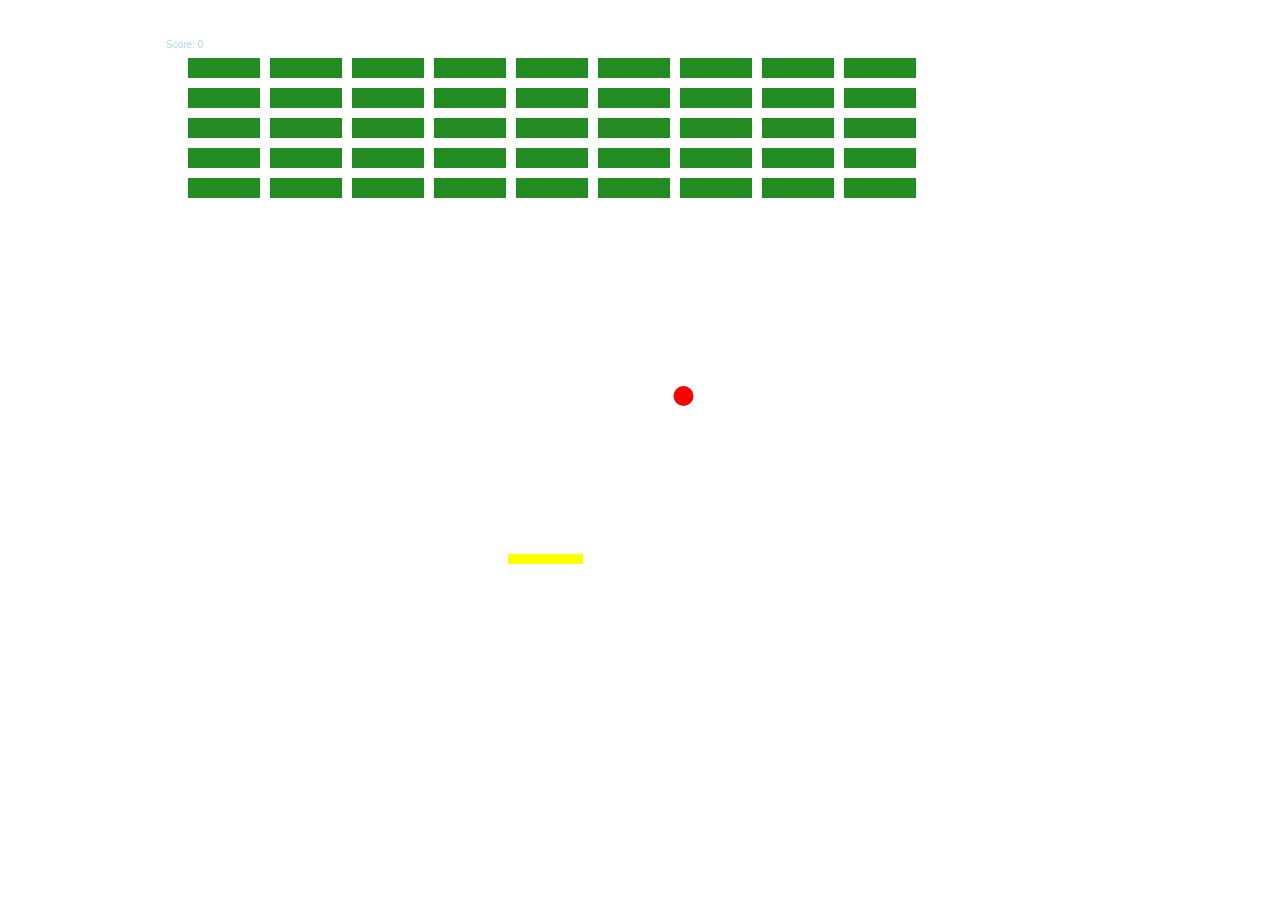
==== index.html @ 505b6ee0 "made changes to the paddle and adjusted chuck to fit the canvas" ====
<!DOCTYPE html>
<html>
  <head>
    <meta charset="utf-8">
    <title></title>
  </head>
  <link rel="stylesheet" type="text/css" href="style.css">

  <canvas id="myCanvas" height="536" width="775"></canvas>
  <body>


 <embed  src="audio/What Is Love 8 Bit Universe.mp3" autostart ="true" loop ="true" hidden="true" >

    <script src="main.js">

    </script>

  </body>
</html>
---- style.css ----
canvas {
  background-image: url(http://cdn.business2community.com/wp-content/uploads/2016/03/Vd3MJo.jpg);
  margin-top: 20px;
  margin-left: 150px;
  padding-bottom: 15px;
 }
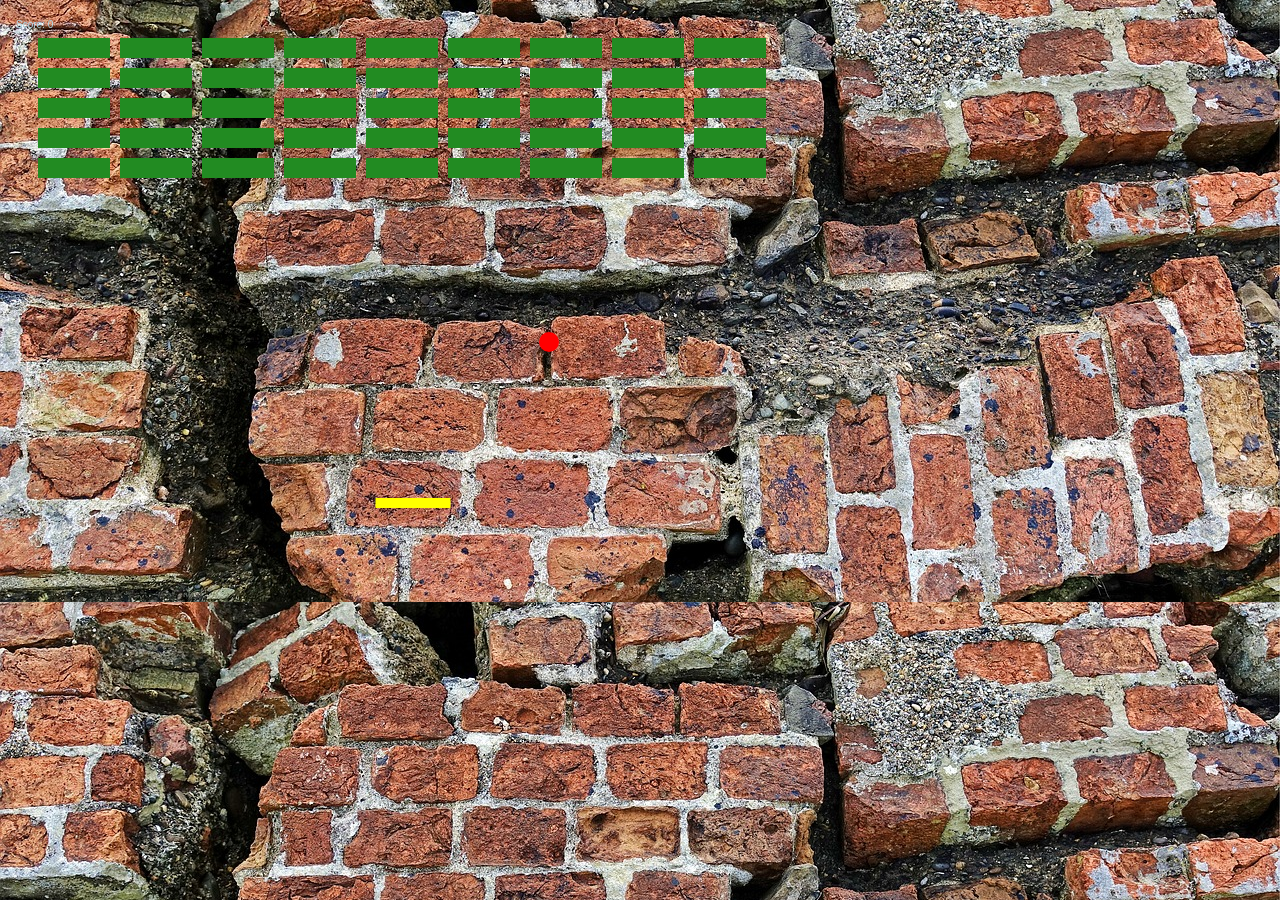
==== commit 5d0b903a: "added html page for start page" ====
--- a/index.html
+++ b/index.html
@@ -6,10 +6,11 @@
   </head>
   <link rel="stylesheet" type="text/css" href="style.css">
 
-  <canvas id="myCanvas" height="536" width="775"></canvas>
+
   <body>
-
-
+<div class="game">
+    <canvas id="myCanvas" height="500" width="810"></canvas>
+</div>
  <embed  src="audio/What Is Love 8 Bit Universe.mp3" autostart ="true" loop ="true" hidden="true" >
 
     <script src="main.js">
--- a/style.css
+++ b/style.css
@@ -1,6 +1,53 @@
-canvas {
+/*canvas {
   background-image: url(http://cdn.business2community.com/wp-content/uploads/2016/03/Vd3MJo.jpg);
-  margin-top: 20px;
-  margin-left: 150px;
-  padding-bottom: 15px;
- }
+}*/
+
+body {
+  background-image: url(images/Collapse-Ruin-Wall-Decay-Broken-Brickwork-Brick-2205882.jpg);
+  background-size: cover;
+  background-position: center;
+
+}
+
+.startScreen {
+  display: block;
+  background-image: url(https://encrypted-tbn3.gstatic.com/images?q=tbn:ANd9GcREHrU7MtNx33zAf3CcZvXi7wKCN8qgyMPZiJ2XVTwuwIaXbwxN7Q);
+  background-repeat: no-repeat;
+
+
+}
+
+#game {
+  display: hidden;
+}
+
+#button {
+  border: black solid 5px;
+  color: red;
+  width: 60px;
+  height: 30px;
+  font-size: 25px;
+  font-weight: 600;
+  padding-left: 30px;
+  padding-right: 30px;
+  padding-top: 10px;
+  padding-bottom: 5px;
+  text-decoration: none;
+  background-color: yellow;
+  border-radius: 25%;
+  position:absolute;
+  transition: .5s ease;
+  top: 60%;
+  left: 50%;
+}
+
+
+
+h1 {
+  color: yellow;
+  text-shadow: -5px 0 black, 0 5px black, 5px 0 black, 0 -5px black;
+  font-size: 50px;
+  text-align: center;
+  margin: 10% auto;
+  line-height: 1px;
+}
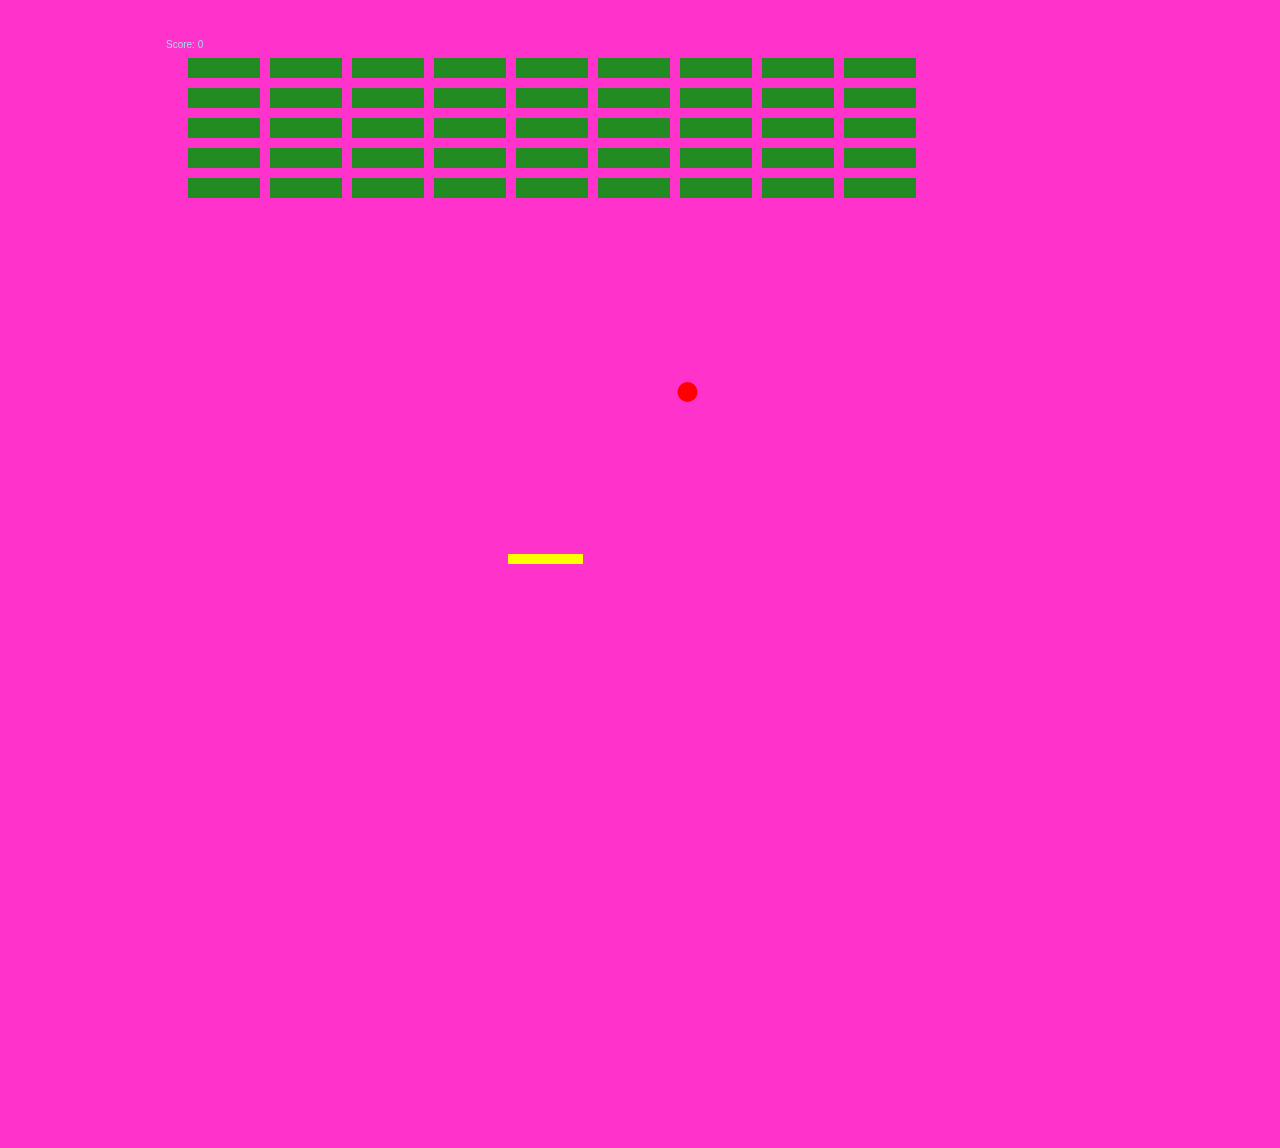
==== commit 08ebd4d5: "added starter page" ====
--- a/index.html
+++ b/index.html
@@ -5,6 +5,9 @@
     <title></title>
   </head>
   <link rel="stylesheet" type="text/css" href="style.css">
+
+  <canvas id="myCanvas" height="536" width="775"></canvas>
+  <body>
 
 
   <body>
--- a/style.css
+++ b/style.css
@@ -1,9 +1,5 @@
-/*canvas {
-  background-image: url(http://cdn.business2community.com/wp-content/uploads/2016/03/Vd3MJo.jpg);
-}*/
-
-body {
-  background-image: url(images/Collapse-Ruin-Wall-Decay-Broken-Brickwork-Brick-2205882.jpg);
+.coverpage {
+  background- image: url(images/Collapse-Ruin-Wall-Decay-Broken-Brickwork-Brick-2205882.jpg);
   background-size: cover;
   background-position: center;
 
@@ -50,4 +46,17 @@
   text-align: center;
   margin: 10% auto;
   line-height: 1px;
+
 }
+
+body{
+  background-color: #ff33cc;
+}
+
+
+canvas {
+  background-image: url(http://cdn.business2community.com/wp-content/uploads/2016/03/Vd3MJo.jpg);
+  margin-top: 20px;
+  margin-left: 150px;
+  padding-bottom: 15px;
+ }
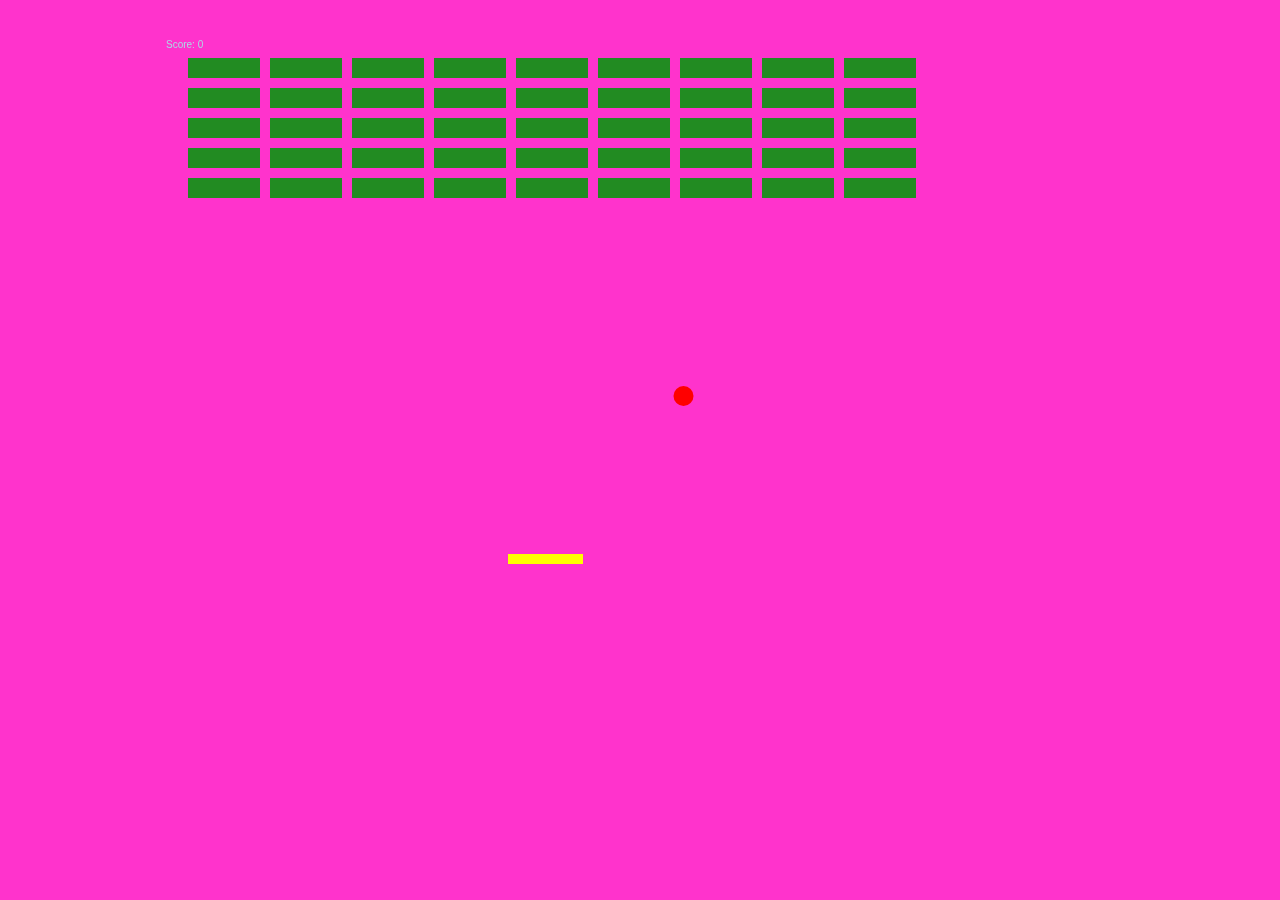
==== commit 5a7372f7: "should be all done" ====
--- a/index.html
+++ b/index.html
@@ -10,13 +10,10 @@
   <body>
 
 
-  <body>
-<div class="game">
-    <canvas id="myCanvas" height="500" width="810"></canvas>
-</div>
  <embed  src="audio/What Is Love 8 Bit Universe.mp3" autostart ="true" loop ="true" hidden="true" >
 
     <script src="main.js">
+
 
     </script>
 
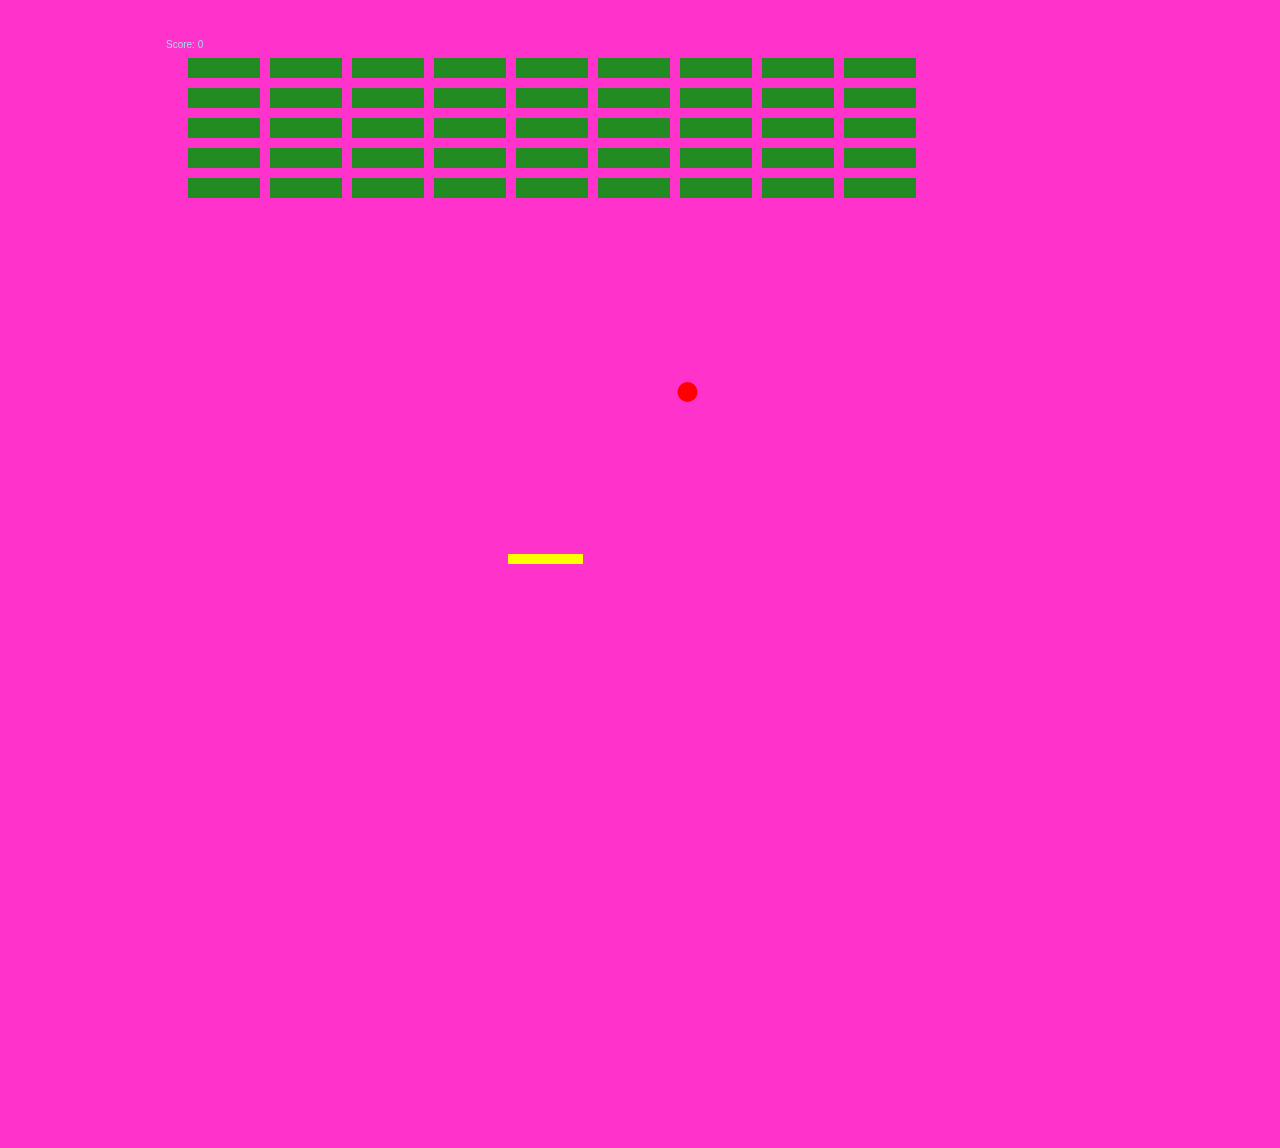
==== commit 72c2c619: "Merge branch 'master' of github.com:JamieBort/Brick_Breaker_Mashup" ====
--- a/index.html
+++ b/index.html
@@ -10,6 +10,10 @@
   <body>
 
 
+  <body>
+<div class="game">
+    <canvas id="myCanvas" height="500" width="810"></canvas>
+</div>
  <embed  src="audio/What Is Love 8 Bit Universe.mp3" autostart ="true" loop ="true" hidden="true" >
 
     <script src="main.js">
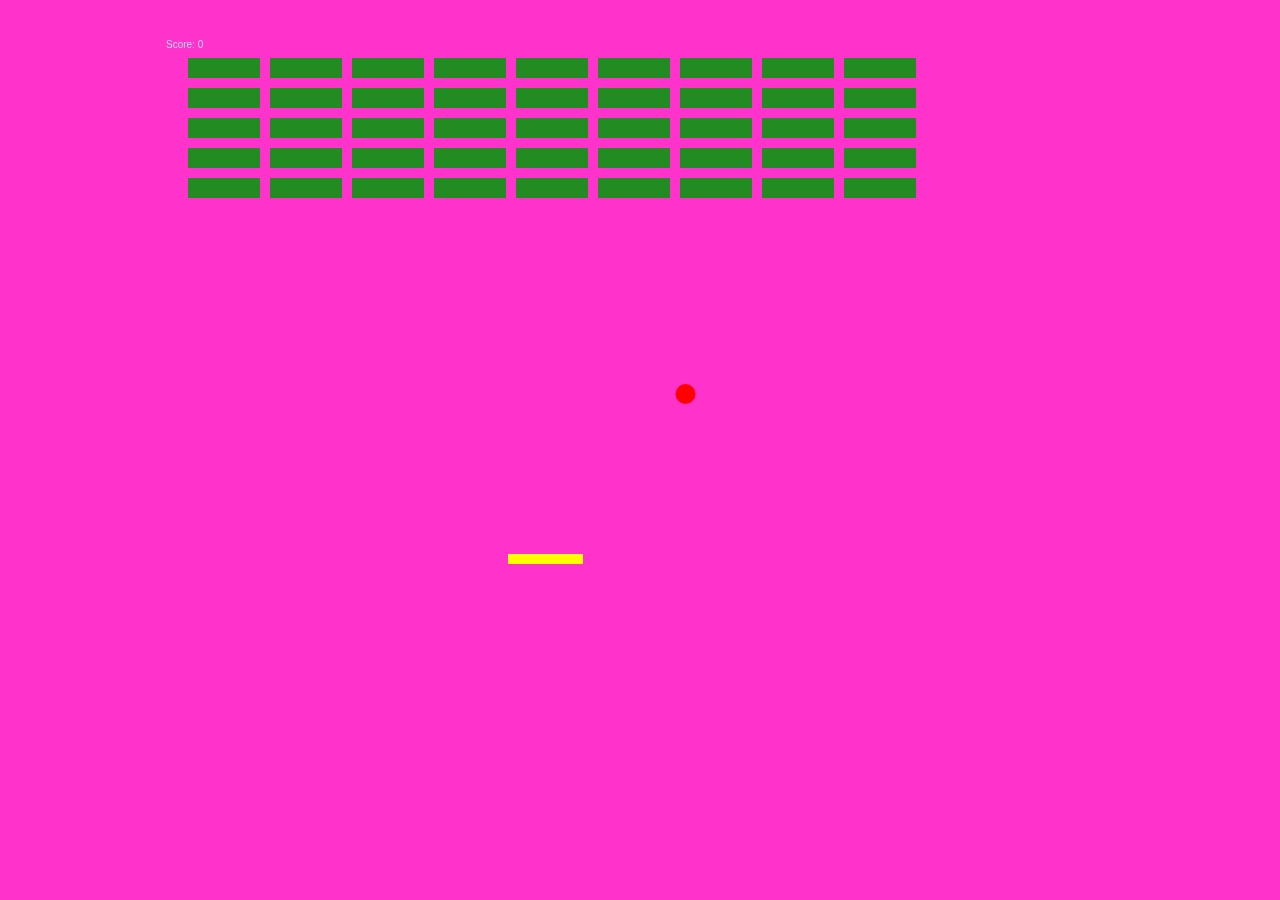
==== commit 030b4d40: "added player" ====
--- a/index.html
+++ b/index.html
@@ -10,14 +10,12 @@
   <body>
 
 
-  <body>
-<div class="game">
-    <canvas id="myCanvas" height="500" width="810"></canvas>
-</div>
  <embed  src="audio/What Is Love 8 Bit Universe.mp3" autostart ="true" loop ="true" hidden="true" >
+<embed class="second"  src="Brick_Breaker_Mashup/Brick_Breaker_Mashup/audio/Take On Me.mp3" autostart ="true" loop ="true" hidden="true" >
+
+
 
     <script src="main.js">
-
 
     </script>
 
--- a/style.css
+++ b/style.css
@@ -1,5 +1,5 @@
 .coverpage {
-  background- image: url(images/Collapse-Ruin-Wall-Decay-Broken-Brickwork-Brick-2205882.jpg);
+  background-image: url(images/Collapse-Ruin-Wall-Decay-Broken-Brickwork-Brick-2205882.jpg);
   background-size: cover;
   background-position: center;
 
@@ -17,7 +17,7 @@
   display: hidden;
 }
 
-#button {
+.play {
   border: black solid 5px;
   color: red;
   width: 60px;
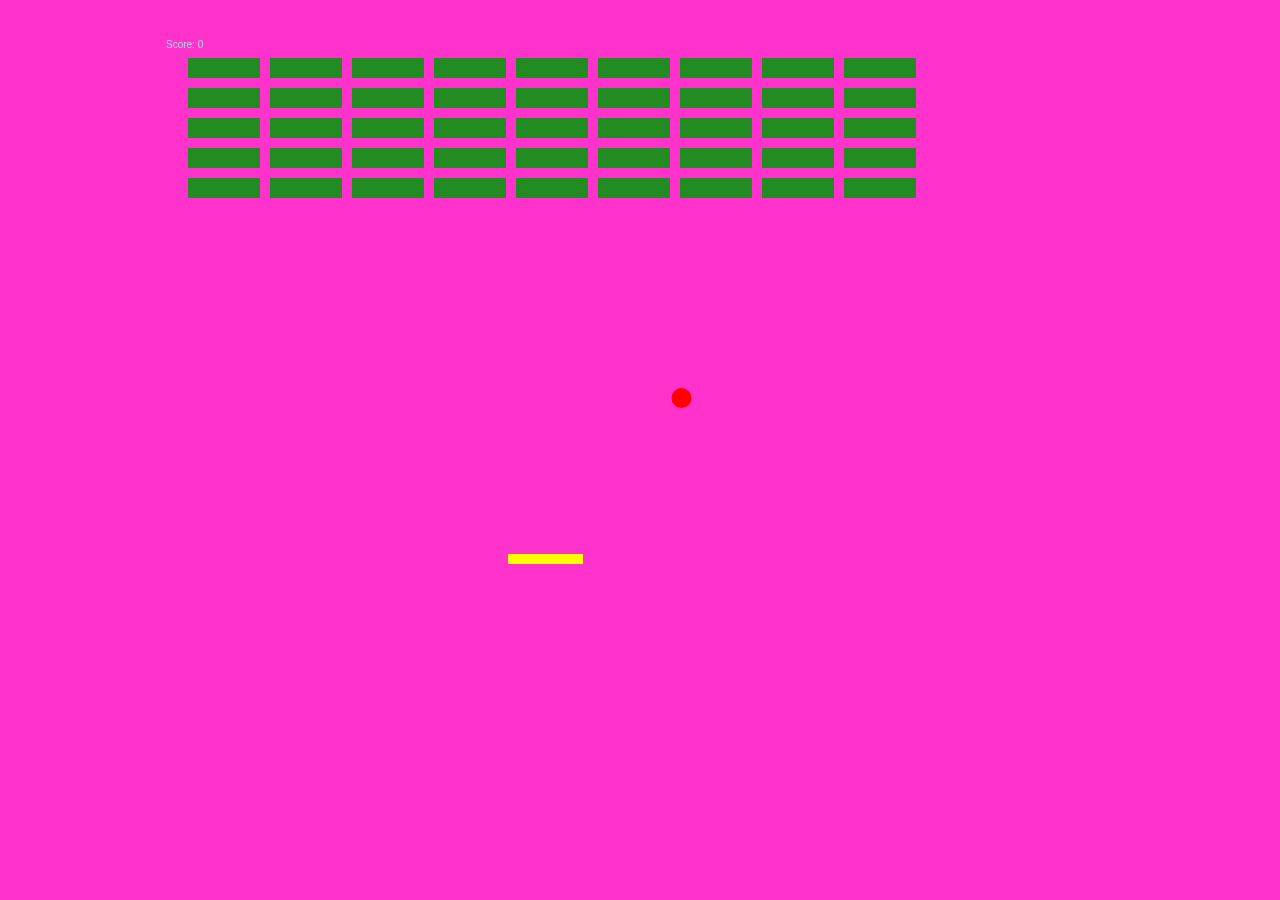
==== commit 2c8f26c4: "fixed canvas" ====
--- a/index.html
+++ b/index.html
@@ -10,13 +10,15 @@
   <body>
 
 
+
  <embed  src="audio/What Is Love 8 Bit Universe.mp3" autostart ="true" loop ="true" hidden="true" >
-<embed class="second"  src="Brick_Breaker_Mashup/Brick_Breaker_Mashup/audio/Take On Me.mp3" autostart ="true" loop ="true" hidden="true" >
+
 
 
 
     <script src="main.js">
 
+
     </script>
 
   </body>
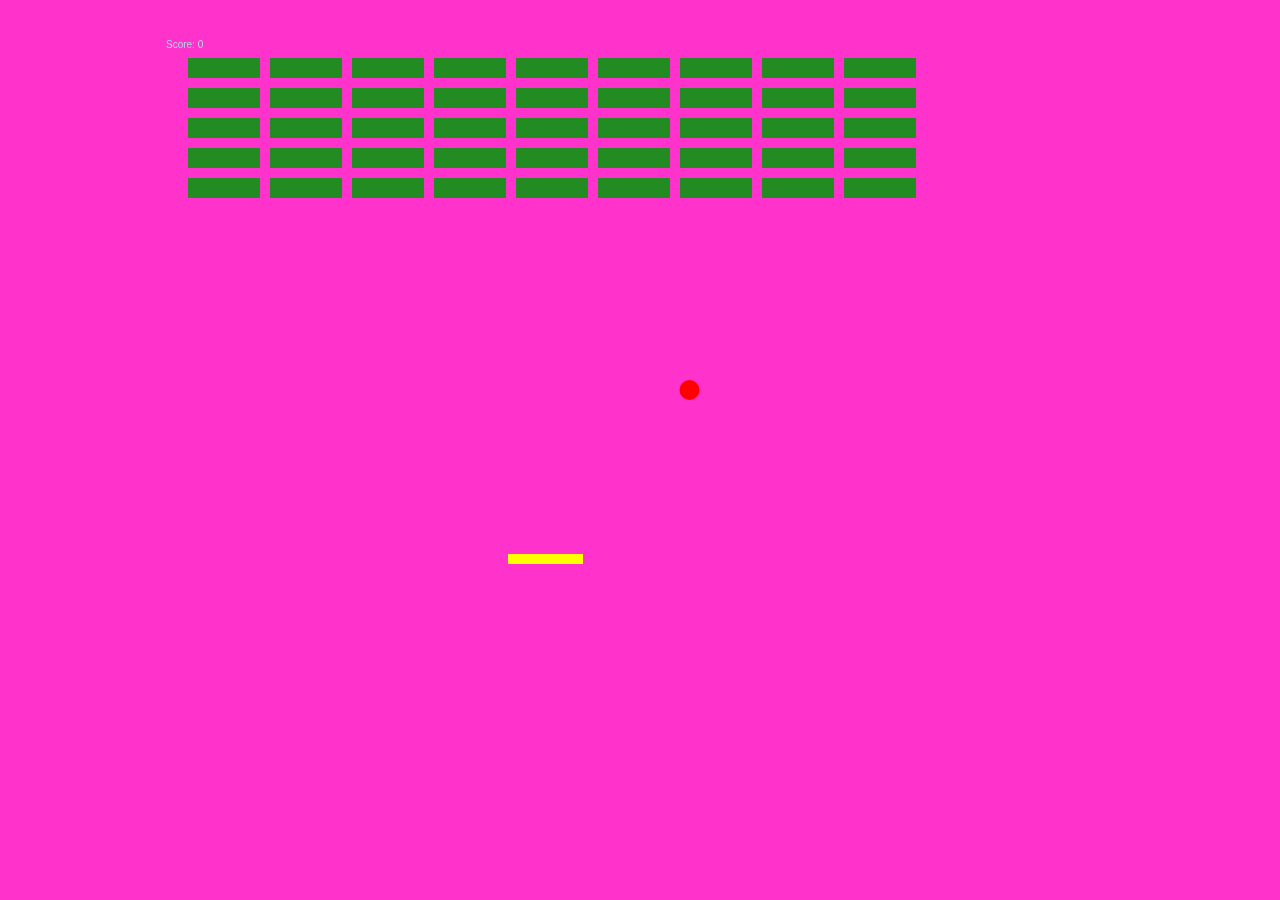
==== commit ec19d0bb: "final touch" ====
--- a/index.html
+++ b/index.html
@@ -7,13 +7,13 @@
   <link rel="stylesheet" type="text/css" href="style.css">
 
   <canvas id="myCanvas" height="536" width="775"></canvas>
-  <body>
+
 
 
 
  <embed  src="audio/What Is Love 8 Bit Universe.mp3" autostart ="true" loop ="true" hidden="true" >
 
-
+  <body>
 
 
     <script src="main.js">
